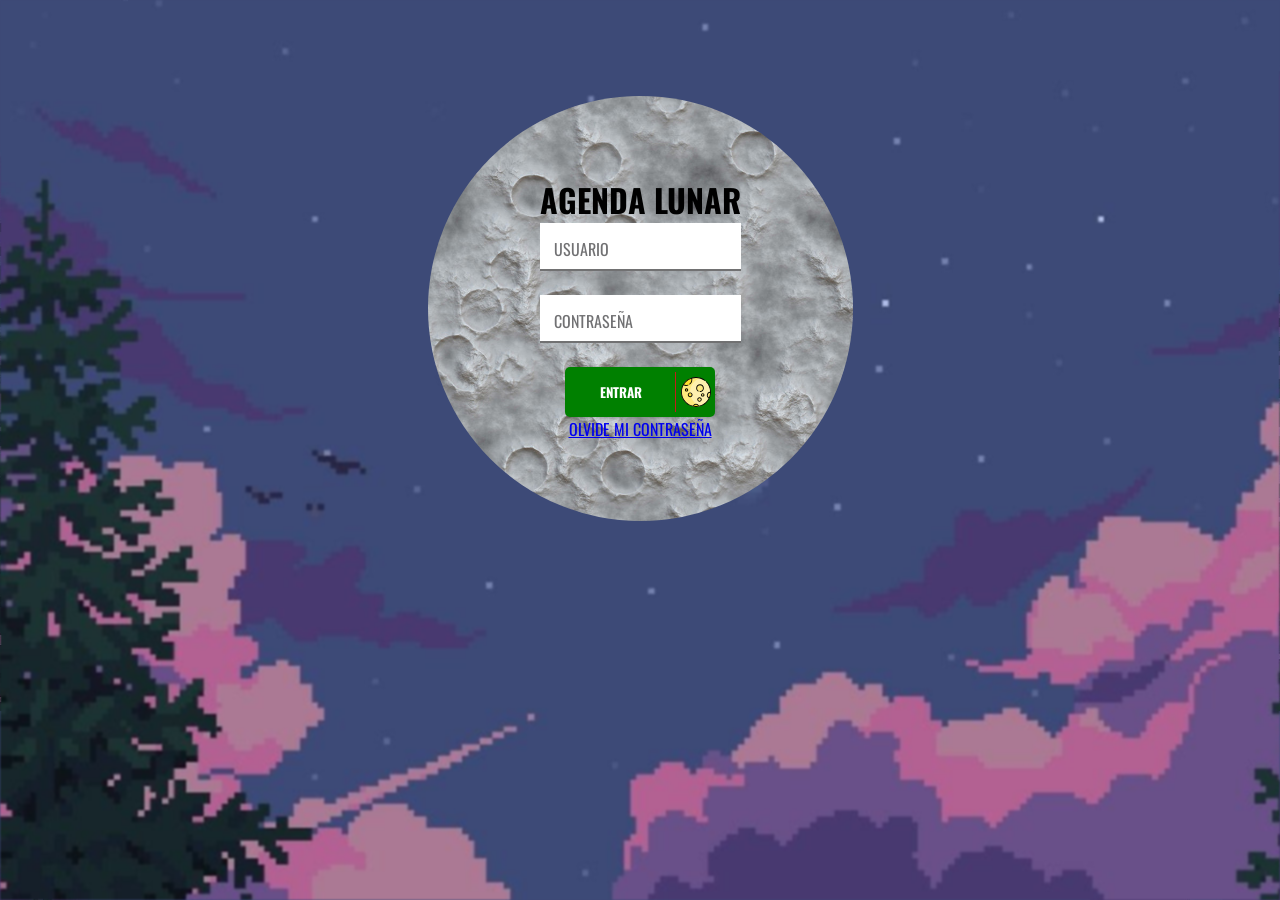
==== vistas/login.html @ 76d4ff63 "Inicio de repositorio" ====
<!DOCTYPE html>
<html lang="en">
<head>
    <meta charset="UTF-8">
    <meta http-equiv="X-UA-Compatible" content="IE=edge">
    <meta name="viewport" content="width=device-width, initial-scale=1.0">
    <title>Document</title>
    <link rel="stylesheet" href="../css/login.css">
    <link rel="stylesheet" href="../css/input.css">
</head>
<body>
    <div id="fondo"></div>
    <div class="contenedor">
        <h1>AGENDA LUNAR</h1>
        <div class="omrs-input-group">
            <label class="omrs-input-underlined">
              <input type="text" id="usuario" name="usuario" required>
              <span class="omrs-input-label">USUARIO</span>
            </label>
        </div>
        <div class="omrs-input-group">
            <label class="omrs-input-underlined">
              <input type="password" id="password" name="password" required>
              <span class="omrs-input-label">CONTRASEÑA</span>
            </label>
        </div>
        <button class="noselect"><span class='text'>ENTRAR</span><span class="icon"><img src="../img/moon.svg" alt="luna" width="30em"></span></button>
        <a href="#">OLVIDE MI CONTRASEÑA</a>
    </div>
</body>
</html>
---- css/login.css ----
@import url('https://fonts.googleapis.com/css2?family=Oswald:wght@200;300;400;500;600;700&display=swap');

* {
    margin: 0;
    padding: 0;
    box-sizing: border-box;
    font-family: 'Oswald', sans-serif;
}

body{
    background-image: url(../img/fondo4.jpg);
    width: 100%;
    height: 100%;
    position: absolute;
    z-index: -1;
    background-size: cover;
}
#fondo{
    background-image: url(../img/fondo4.jpg);
    width: 100%;
    height: 100%;
    position: absolute;
    z-index: -1;
    background-size: cover;
    filter: blur(1px);
}

.contenedor{
    margin: auto;
    /*background-color: rgb(255, 205, 205);*/
    border-radius: 50%;
    margin-top: 6em;
    width: fit-content;
    display: flex;
    flex-direction: column;
    align-items: center;
    justify-content: center;
    background-image: url(../img/crateres.jpg);
    background-size: cover;
    padding: 5rem 7rem;
}

.contenedor input{
    width: 100%;
}

.noselect {
    -webkit-touch-callout: none;
      -webkit-user-select: none;
       -khtml-user-select: none;
         -moz-user-select: none;
          -ms-user-select: none;
              user-select: none;
          -webkit-tap-highlight-color: transparent;
  }
  
  button {
      width: 150px;
      height: 50px;
      cursor: pointer;
      display: flex;
      align-items: center;
      background: red;
      border: none;
      border-radius: 5px;
      box-shadow: 1px 1px 3px rgba(0,0,0,0.15);
      background: green;
  }
  
  button, button span {
      transition: 200ms;
  }
  
  button .text {
      transform: translateX(35px);
      color: white;
      font-weight: bold;
  }
  
  button .icon {
      position: absolute;
      border-left: 1px solid #c41b1b;
      transform: translateX(110px);
      height: 40px;
      width: 40px;
      display: flex;
      align-items: center;
      justify-content: center;
  }
  
  button svg {
      width: 15px;
      fill: #eee;
  }
  
  button:hover {
      background: #ff3636;
  }
  
  button:hover .text {
      color: transparent;
  }
  
  button:hover .icon {
      width: 150px;
      border-left: none;
      transform: translateX(0);
  }
  
  button:focus {
      outline: none;
  }
---- css/input.css ----
:root {
	--omrs-color-ink-lowest-contrast: rgba(47, 60, 85, 0.18);
	--omrs-color-ink-low-contrast: rgba(60, 60, 67, 0.3);
	--omrs-color-ink-medium-contrast: rgba(19, 19, 21, 0.6);
	--omrs-color-interaction: #1e4bd1;
	--omrs-color-interaction-minus-two: rgba(73, 133, 224, 0.12);
	--omrs-color-danger: #b50706;
	--omrs-color-bg-low-contrast: #eff1f2;
	--omrs-color-ink-high-contrast: #121212;
	--omrs-color-bg-high-contrast: #ffffff;
	
}
/** END: Non Openmrs CSS **/
div.omrs-input-group {
  margin-bottom: 1.5rem;
  position: relative;
  width: 100%;
}

/* Input*/
.omrs-input-underlined > input,
.omrs-input-filled > input {
	border: none;
	border-bottom: 0.125rem solid var(--omrs-color-ink-medium-contrast);
	width: 100%;
	font-size: 1.0625rem;
	padding-left: 0.875rem;
	line-height: 147.6%;
	padding-top: 0.825rem;
	padding-bottom: 0.5rem;
}

.omrs-input-underlined > input:focus,
.omrs-input-filled > input:focus {
	outline: none;
}

.omrs-input-underlined > .omrs-input-label,
.omrs-input-filled > .omrs-input-label {
	position: absolute;
	top: 0.9375rem;
	left: 0.875rem;
	line-height: 147.6%;
	color: var(--omrs-color-ink-medium-contrast);
	transition: top .2s;
}

.omrs-input-underlined > svg,
.omrs-input-filled > svg {
	position: absolute;
	top: 0.9375rem;
	right: 0.875rem;
	fill: var(--omrs-color-ink-medium-contrast);
}

.omrs-input-underlined > .omrs-input-helper,
.omrs-input-filled > .omrs-input-helper {
	font-size: 0.9375rem;
	color: var(--omrs-color-ink-medium-contrast);
	letter-spacing: 0.0275rem;
	margin: 0.125rem 0.875rem;
}

.omrs-input-underlined > input:hover,
.omrs-input-filled > input:hover {
	background: var(--omrs-color-interaction-minus-two);
	border-color: var(--omrs-color-ink-high-contrast);
}

.omrs-input-underlined > input:focus + .omrs-input-label,
.omrs-input-underlined > input:valid + .omrs-input-label,
.omrs-input-filled > input:focus + .omrs-input-label,
.omrs-input-filled > input:valid + .omrs-input-label {
	top: 0;
	font-size: 0.9375rem;
	margin-bottom: 32px;;
}

.omrs-input-underlined:not(.omrs-input-danger) > input:focus + .omrs-input-label,
.omrs-input-filled:not(.omrs-input-danger) > input:focus + .omrs-input-label {
	color: var(--omrs-color-interaction);
}

.omrs-input-underlined:not(.omrs-input-danger) > input:focus,
.omrs-input-filled:not(.omrs-input-danger) > input:focus {
	border-color: var(--omrs-color-interaction);
}

.omrs-input-underlined:not(.omrs-input-danger) > input:focus ~ svg,
.omrs-input-filled:not(.omrs-input-danger) > input:focus ~ svg {
	fill: var(--omrs-color-ink-high-contrast);
}

/** DISABLED **/

.omrs-input-underlined > input:disabled {
	background: var(--omrs-color-bg-low-contrast);
	cursor: not-allowed;
}

.omrs-input-underlined > input:disabled + .omrs-input-label,
.omrs-input-underlined > input:disabled ~ .omrs-input-helper{
	color: var(--omrs-color-ink-low-contrast);
}

.omrs-input-underlined > input:disabled ~ svg {
	fill: var(--omrs-color-ink-low-contrast);
}


/** DANGER **/

.omrs-input-underlined.omrs-input-danger > .omrs-input-label, .omrs-input-underlined.omrs-input-danger > .omrs-input-helper,
.omrs-input-filled.omrs-input-danger > .omrs-input-label, .omrs-input-filled.omrs-input-danger > .omrs-input-helper{
	color: var(--omrs-color-danger);
}

.omrs-input-danger > svg {
	fill: var(--omrs-color-danger);
}

.omrs-input-danger > input {
	border-color: var(--omrs-color-danger);
}

.omrs-input-underlined > input {
	background: var(--omrs-color-bg-high-contrast);
}
.omrs-input-filled > input {
	background: var(--omrs-color-bg-low-contrast);
}
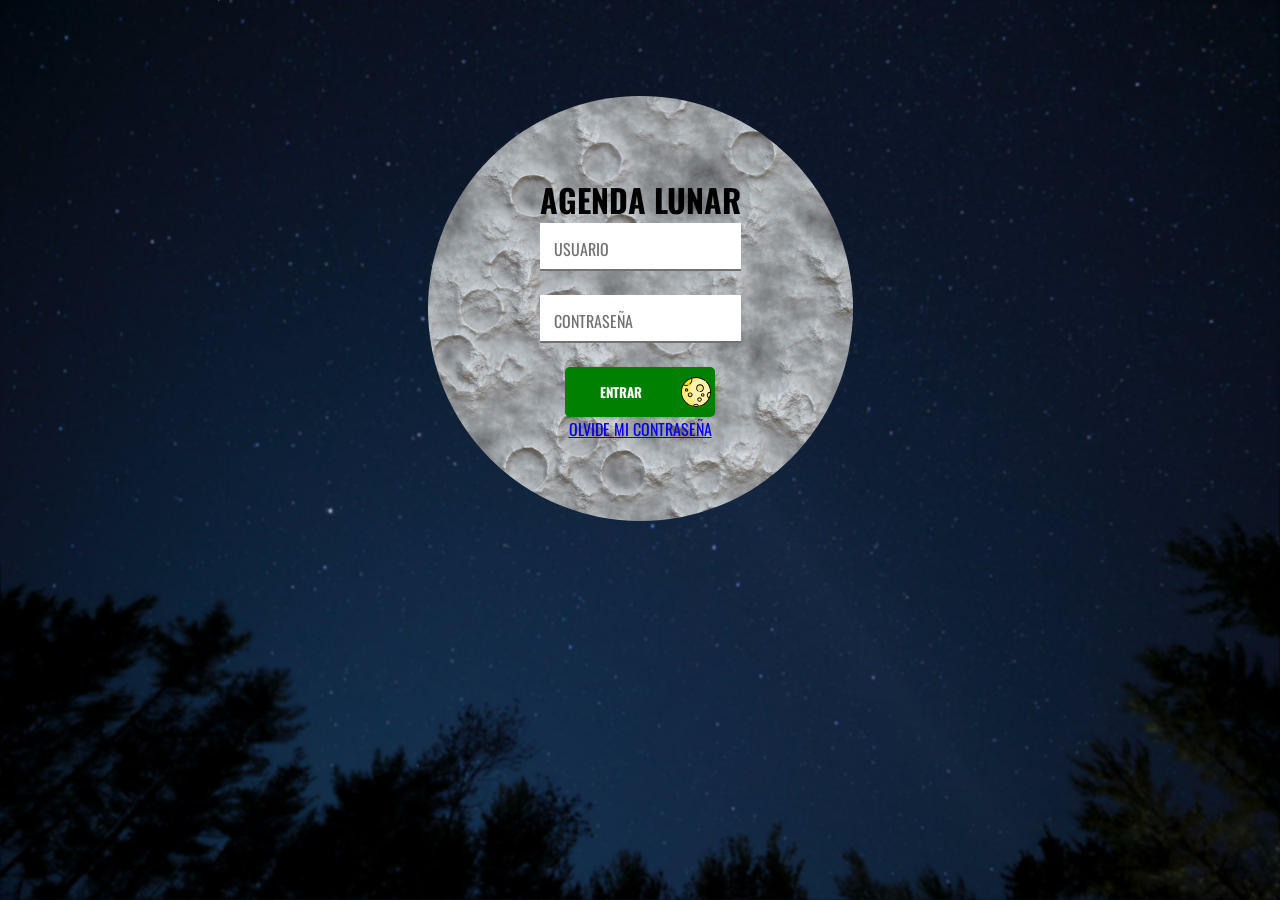
==== commit 769fa558: "Inicializado proyecto" ====
--- a/vistas/login.html
+++ b/vistas/login.html
@@ -4,7 +4,7 @@
     <meta charset="UTF-8">
     <meta http-equiv="X-UA-Compatible" content="IE=edge">
     <meta name="viewport" content="width=device-width, initial-scale=1.0">
-    <title>Document</title>
+    <title>Login</title>
     <link rel="stylesheet" href="../css/login.css">
     <link rel="stylesheet" href="../css/input.css">
 </head>
--- a/css/login.css
+++ b/css/login.css
@@ -8,7 +8,7 @@
 }
 
 body{
-    background-image: url(../img/fondo4.jpg);
+    background-image: url(../img/fondo2.jpg);
     width: 100%;
     height: 100%;
     position: absolute;
@@ -16,7 +16,7 @@
     background-size: cover;
 }
 #fondo{
-    background-image: url(../img/fondo4.jpg);
+    background-image: url(../img/fondo2.jpg);
     width: 100%;
     height: 100%;
     position: absolute;
